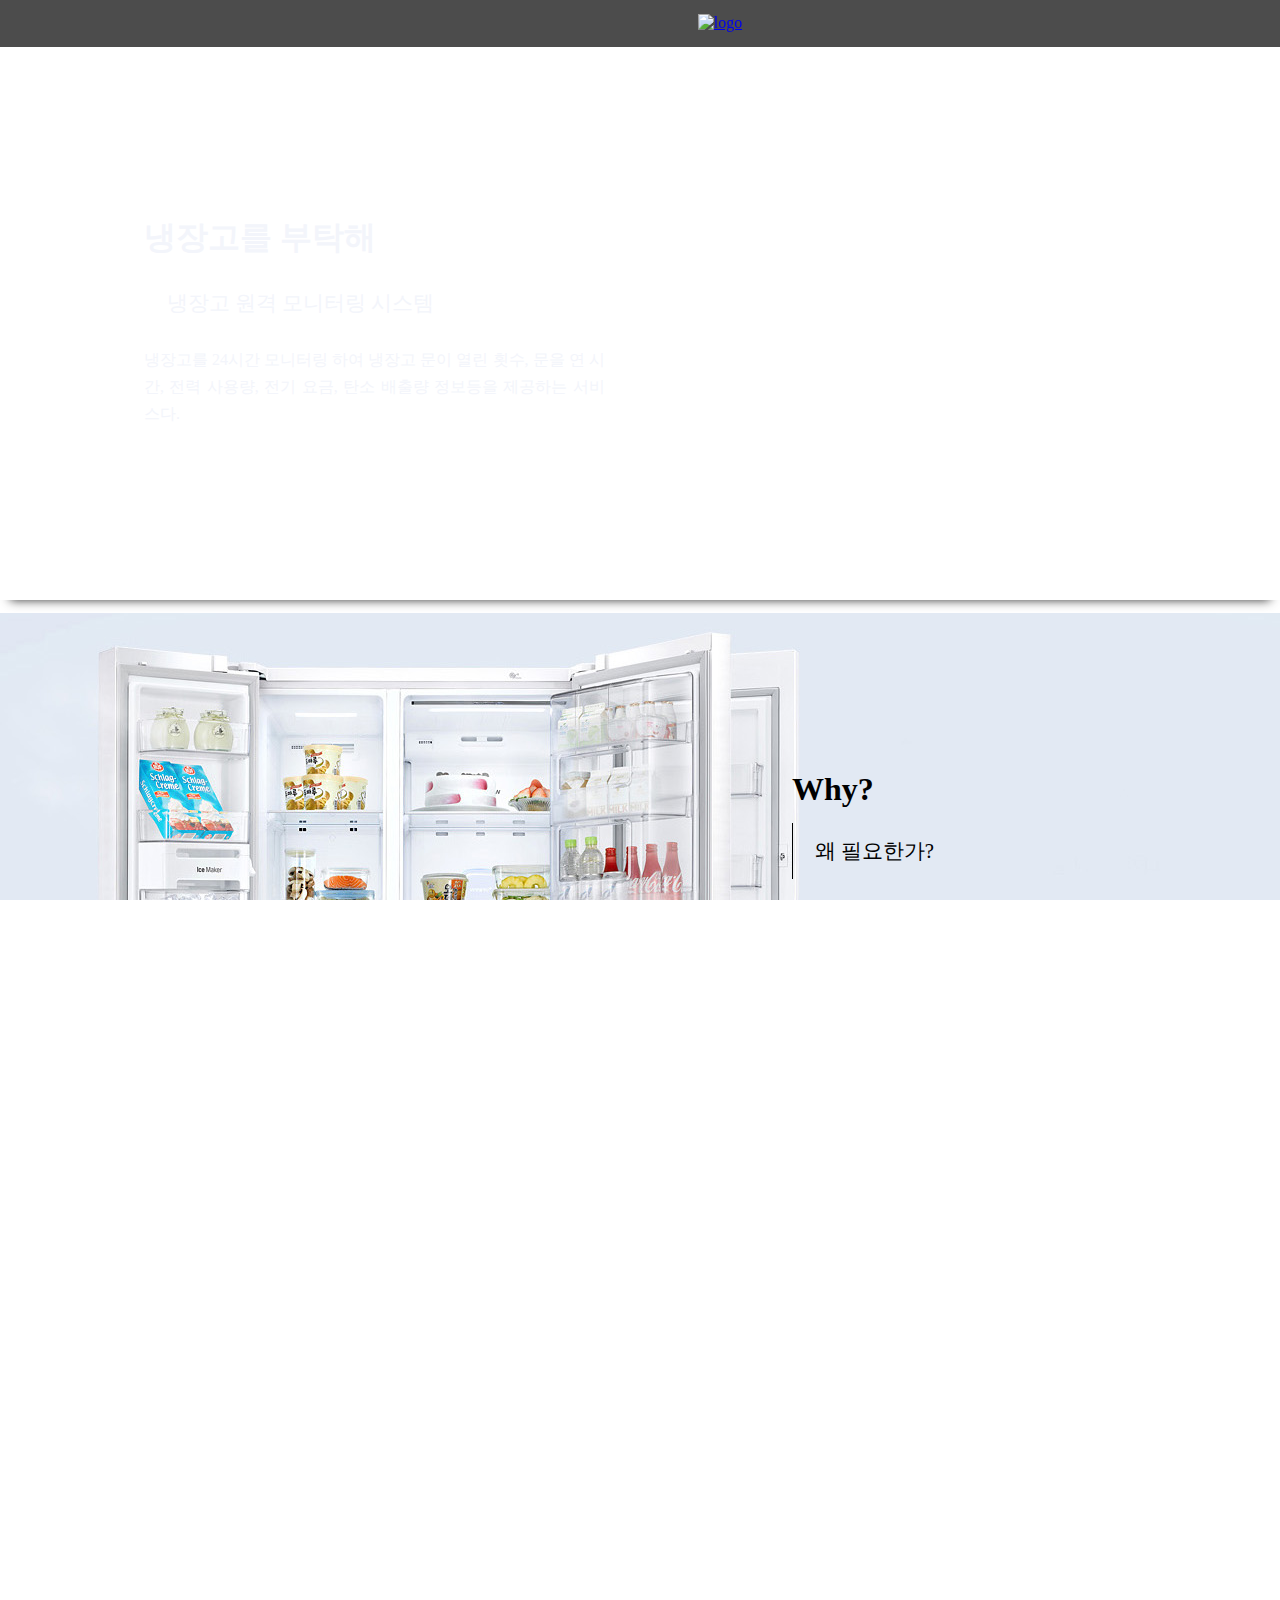
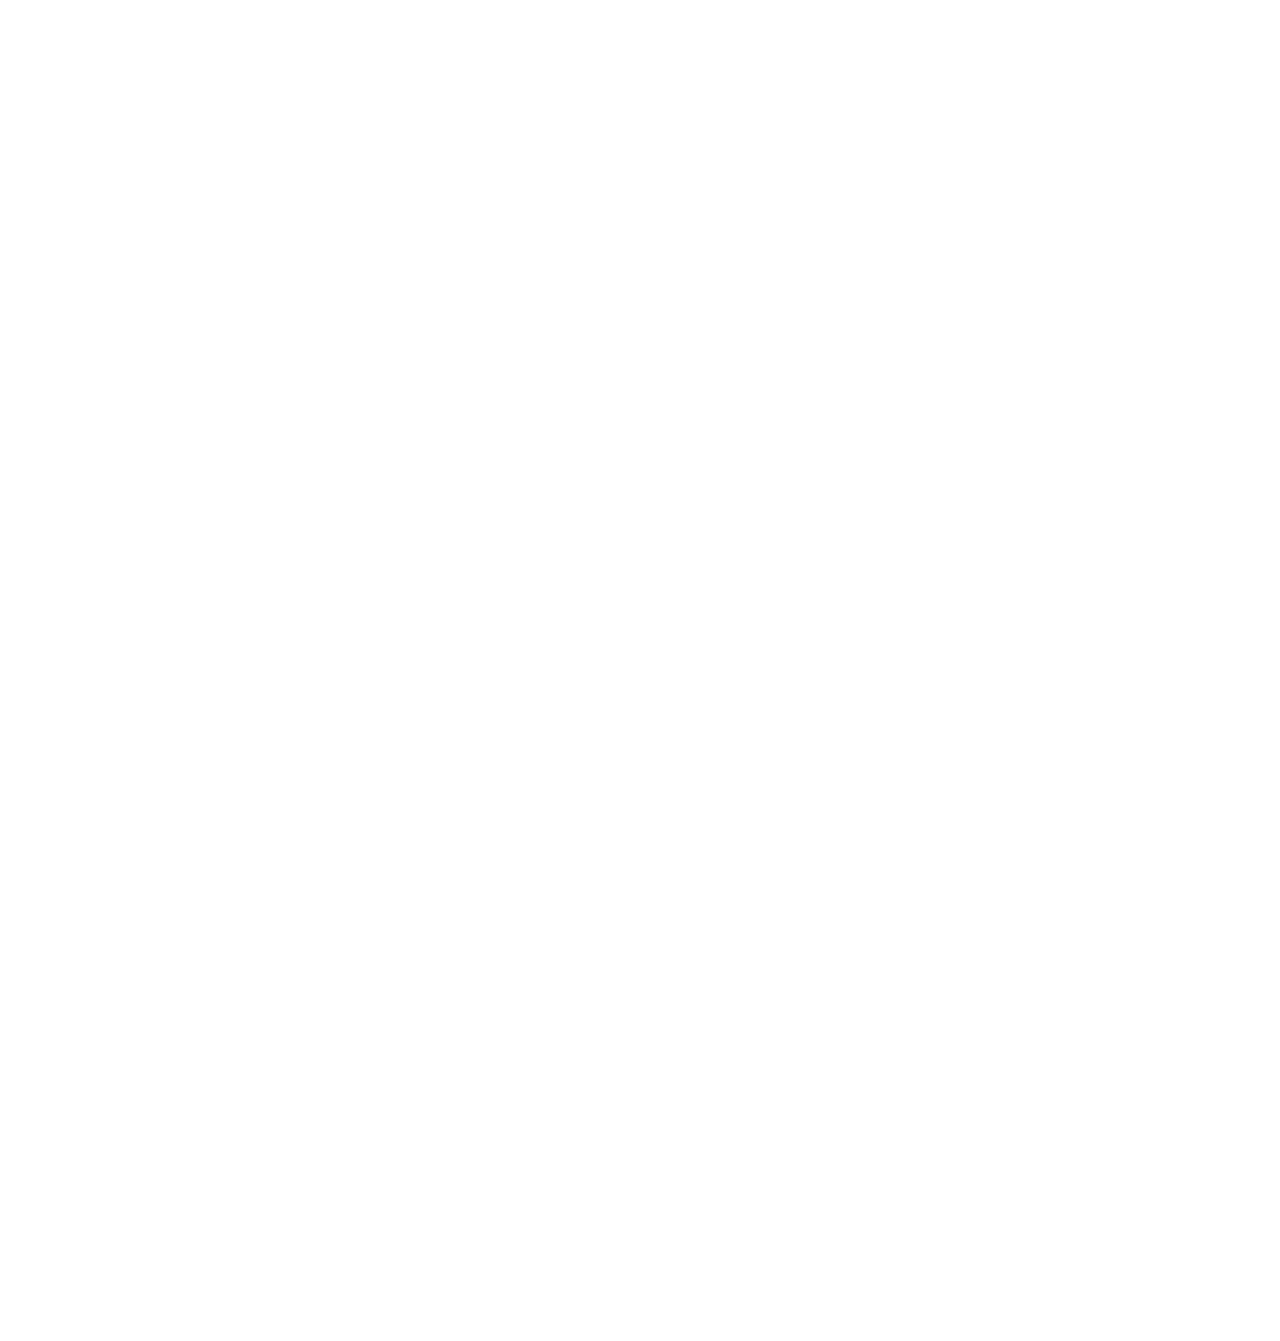
==== index.html @ 4c6929fd "asd" ====
<!DOCTYPE html>
<html lang="en">
<head>
    <meta charset="UTF-8">
    <meta name="viewport" content="width=device-width, initial-scale=1.0">
    <meta http-equiv="X-UA-Compatible" content="ie=edge">
    <title>냉장고를 부탁해!</title>
    <link rel="stylesheet" href="style.css">
</head>
<body>
    <header>
        <div class="wrap">
            <a href="index.html"><img src="src/logo.png" id="logo" alt="logo"></a>
        </div>
    </header>

    <section id="section-main">
        <div class="wrap">
            <div class="title left">냉장고를 부탁해</div>
            <div class="sub-title left">냉장고 원격 모니터링 시스템</div>
            <div class="info left">
                냉장고를 24시간 모니터링 하여 냉장고 문이 열린 횟수, 문을 연 시간, 전력 사용량, 전기 요금, 탄소 배출량 정보등을 제공하는 서비스다.
            </div>
        </div>
    </section>

    <section id="section-why">
        <div class="wrap">
            <div class="title right">Why?</div>
            <div class="sub-title right">왜 필요한가?</div>
            <div class="info right">
                냉장고를 사용하면서 개인이 냉장고 문이 열린 횟수, 문을 연 시간, 전력 사용량, 전기 요금, 탄소 배출량 등을 확인하기는 쉽지 않다. 유통 업체 같은 경우에는 여러 지점에 보관되어 있는 제품들을 실시간으로 확인하기는 더욱 어렵다. 이 서비스는 그러한 정보를 확인하기 위해 탄생했다.
            </div>
        </div>
    </section>

    <section id="section-what">
        <div class="wrap">
            <div class="title left">What?</div>
            <div class="sub-title left">무슨 기술을 이용하는가?</div>
            <div class="info left">
                Nodemcu에 온습도센서, 터치센서, 거리센서, Wifi 모듈, RFID 모듈을 연결하여 냉장고 사용 정보와 제품의 태그를 스캔하여 Wifi를 이용해 서버에 전송한다. 웹 어플리케이션으로 PC, 모바일로도 공간, 시간의 제약을 받지 않고도 냉장고의 정보를 확인할 수 있다.
            </div>
        </div>
    </section>

    <section id="section-how">
        <div class="wrap">
            <div class="title right">How?</div>
            <div class="sub-title right">어떻게 사용되는가?</div>
            <div class="info right">
                신선도는 유통 업체에서 가장 중요한 것이다. 유통 업체는 이 서비스를 이용함으로써 상품을 신선하게 유지할 수 있다. 또한 전력 사용량, 탄소 배출량을 확인하면서 사용자에게 경각심을 주어 환경 또한 보호할 수 있다. 
            </div>
        </div>
    </section>

    <section id="section-check">
        <div class="wrap">
            <div class="title">기능 확인하기</div>
            <button onclick="window.location='check.html'">체험하기</button>
        </div>       
    </section>

    <footer>
        <div class="wrap">
            Copyright &copy; 3pm Makers
        </div>
    </footer>
</body>
</html>
---- style.css ----
@import url(http://fonts.googleapis.com/earlyaccess/nanumgothic.css);

::-webkit-scrollbar { 
    display: none; 
}

html, body {
    width: 100%;
    height: 100%;
    overflow-x: hidden;
} 

* {
    margin: 0;
    padding: 0;
    box-sizing: border-box;
}

.wrap {
    width: 1440px;
    margin: auto;
}

header {
    width: 100%;
    position: fixed;
    z-index: 100;

    background-color: rgba(0, 0, 0, 0.7);
    text-align: center;
}

#logo {
    width: 5%;
    padding: 1%;
    max-width: 100%;
    position: relative;
}

section {
    width: 100%;
    height: 600px;
    margin-bottom: 1%;
    box-shadow: 0 10px 10px -10px #333333;
}

section .title {
    padding-top: 11%;
    font-size: 2em;
    font-weight: 600;
}

section .sub-title {
    margin-top: 1%;
    padding-top: 1%;
    padding-left: 1.5%;
    padding-bottom: 1%;
    
    font-size: 1.3em;
    font-weight: 400;
    border-left: 1px solid black;
}

section .info {
    width: 32%;
    padding-top: 1%;
    line-height: 1.7em;
    text-align: justify;
}

section .left {
    margin-left: 10%;
}

section .right {
    margin-left: 55%;
}

#section-main {
    background-image: url('src/image1.jpg');
    background-attachment: fixed;
    background-position: center;
    background-repeat: no-repeat;
    background-size: cover;
    color: #f3f5fb;
}

#section-main .title {
    padding-top: 15%;
}

#section-main .sub-title {
    border-left: 1px solid white;
}

#section-why {
    background-image: url('src/image2.jpg');
}

#section-what {
    background-image: url('src/image3.jpg');
    background-attachment: fixed;
    background-position: center;
    background-repeat: no-repeat;
    background-size: cover;
}

#section-how {
    background-image: url('src/image4.jpg');
}

#section-check {
    height: 50%;
    margin-bottom: 0;

    text-align: center;
    background-image: url('src/image5.jpg');
}

#section-check .title {
    padding-top: 8%;
}

#section-check button {
    width: 150px;
    height: 50px;
    margin-top: 2%;

    font-weight: 600;
    color: white;
    background-color: #000;
    border-radius: 15px 15px 15px 15px;
}

#section-check button:hover {
    background-color: #fff;
    color: black;
}

#blank {
    display: none;
}

#section-graph {
    margin-bottom: 0;
}

#section-graph .wrap > * {
    display: inline-block;
    padding-left: 9%;
    padding-right: 9%;
    text-align: center;
}

#section-graph .wrap .title {
    margin-bottom: 4%;
}

#section-graph .wrap #temp {
    border-right: 1px solid grey;
}

footer {
    width: 100%;
    height: 40px;
    line-height: 40px;

    text-align: center;
    background-color: rgba(0, 0, 0, 0.7);
    color: #f3f5fb;
}
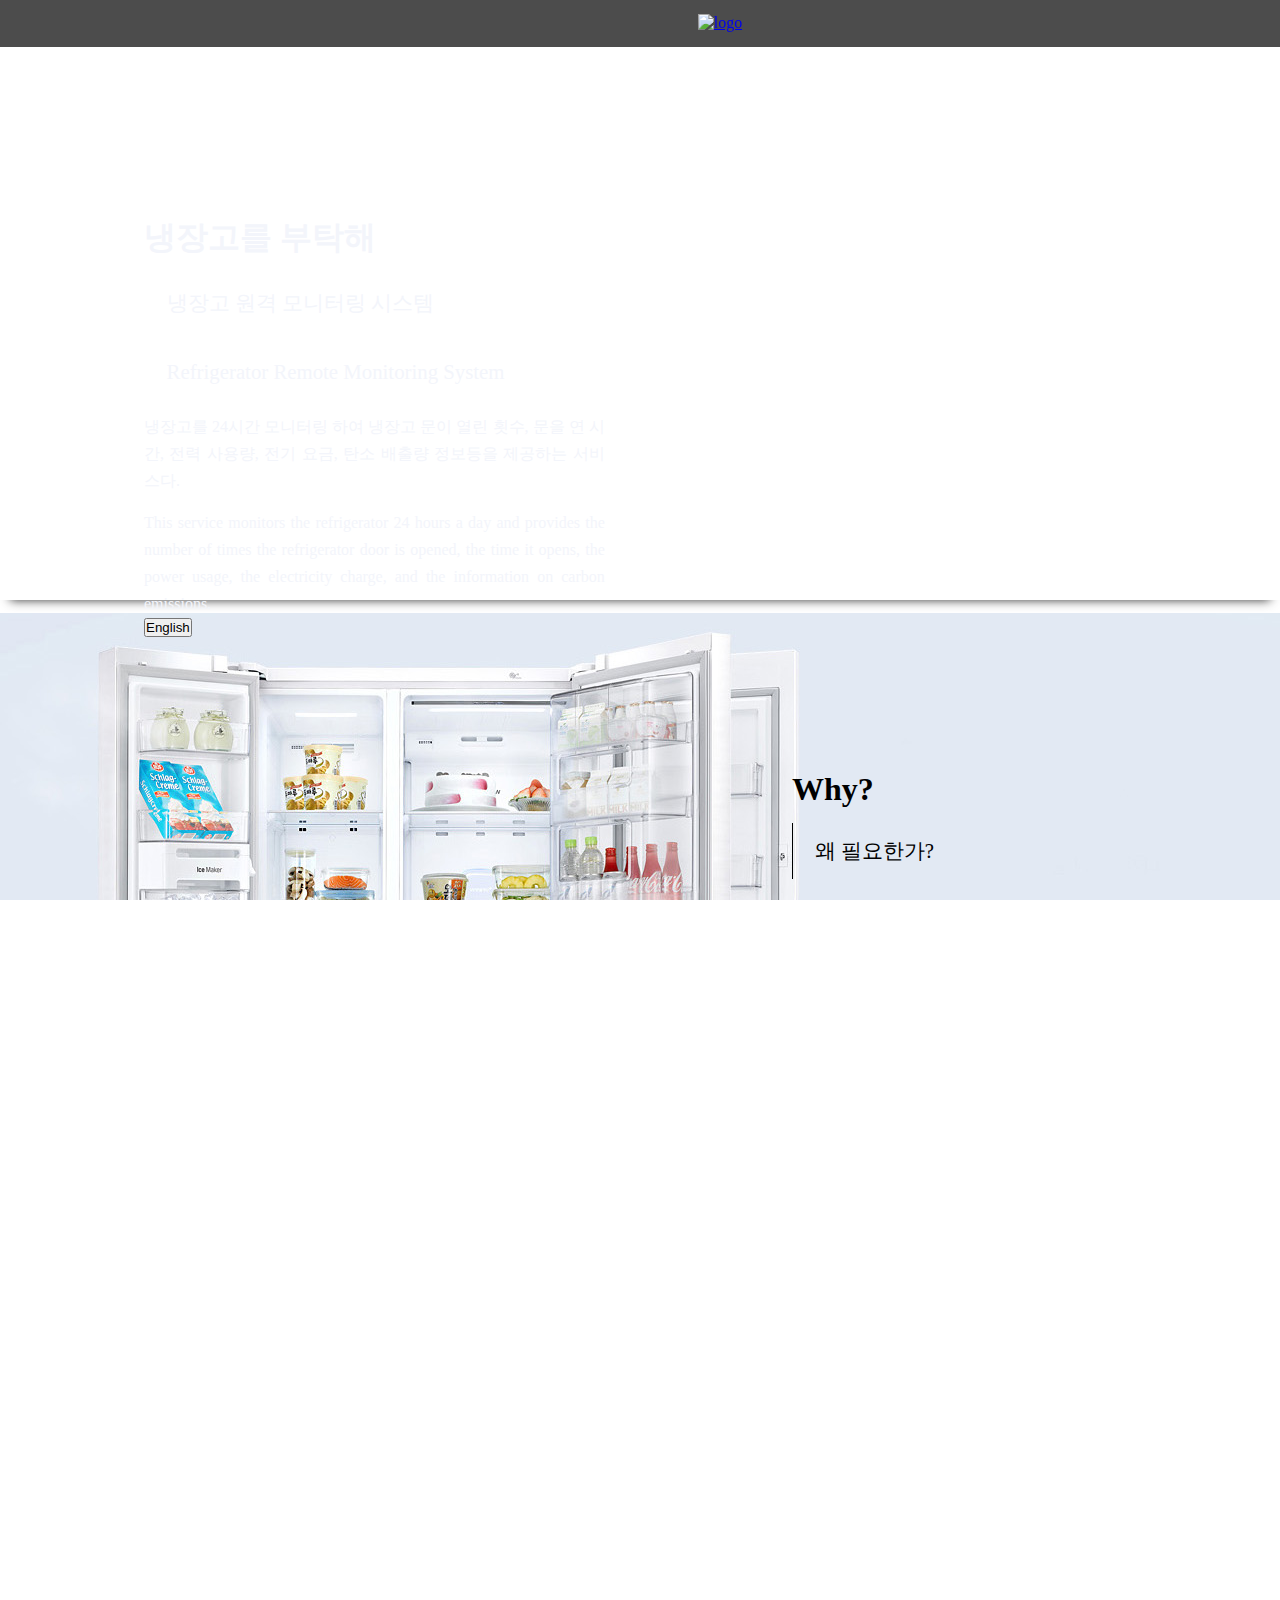
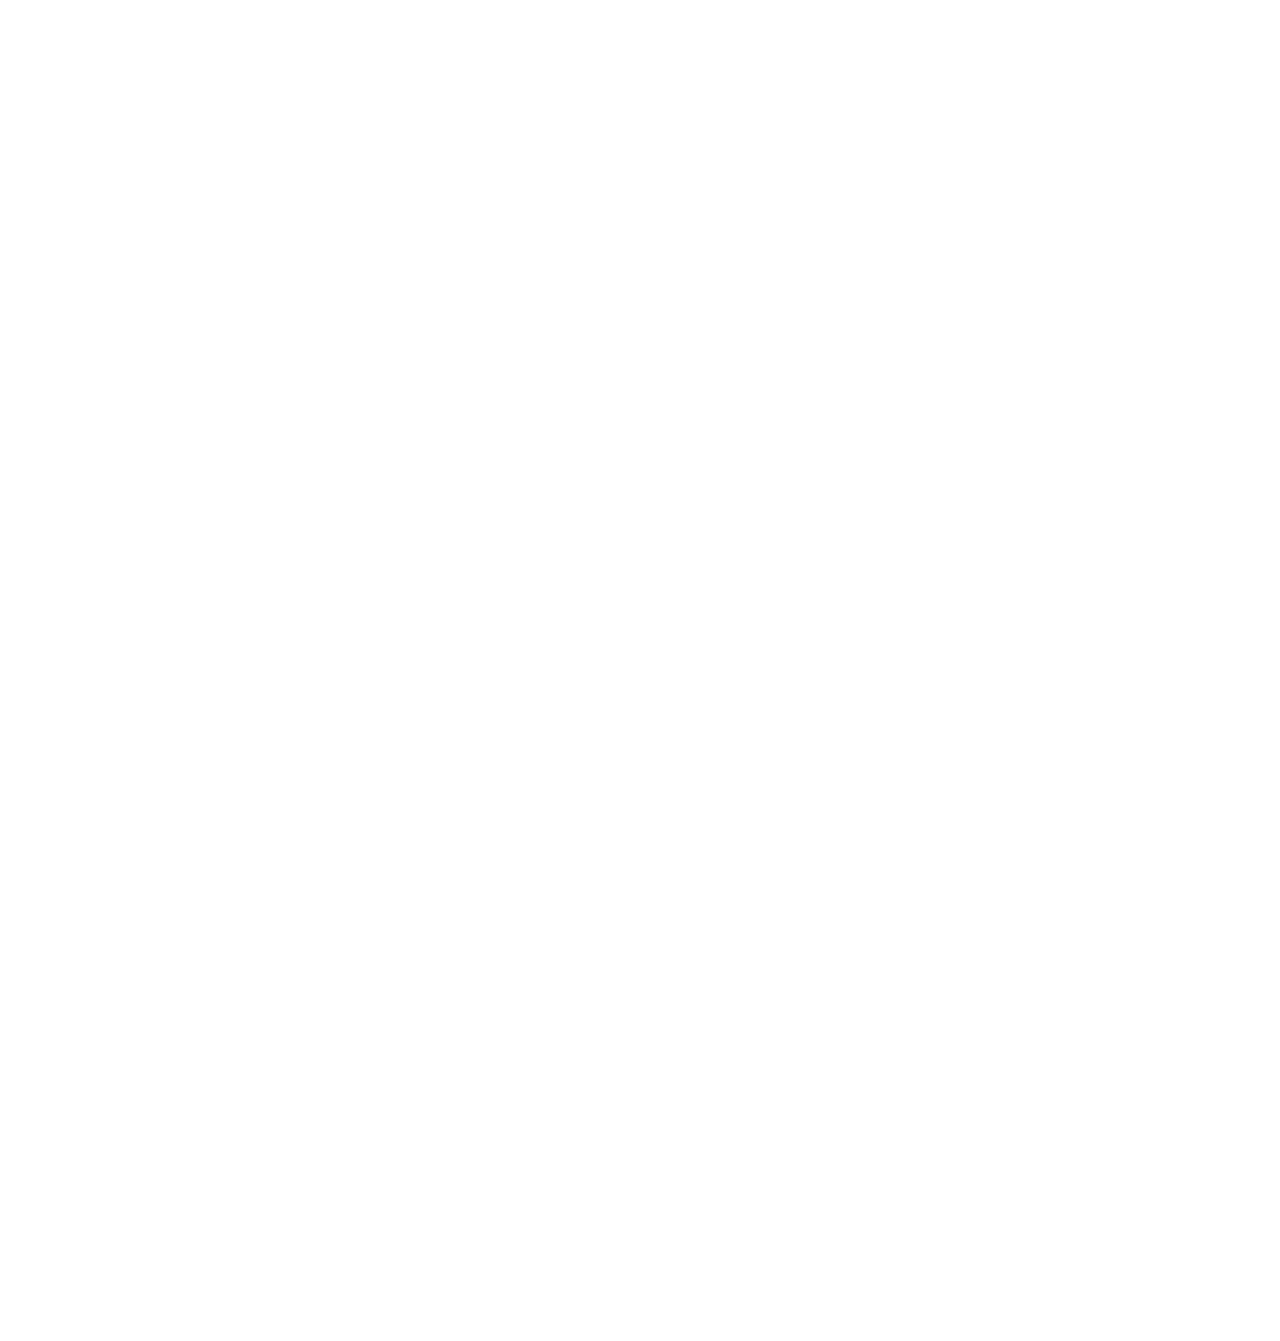
==== commit 0a716053: "d" ====
--- a/index.html
+++ b/index.html
@@ -6,65 +6,99 @@
     <meta http-equiv="X-UA-Compatible" content="ie=edge">
     <title>냉장고를 부탁해!</title>
     <link rel="stylesheet" href="style.css">
+    <link rel="icon" href="src/logo_i.ico" type="image/x-icon" />
+    <script src="https://ajax.googleapis.com/ajax/libs/jquery/3.3.1/jquery.min.js"></script>
+    <script src="http://code.jquery.com/ui/1.10.2/jquery-ui.js"></script>
 </head>
 <body>
+    <!-- 로고 -->
     <header>
         <div class="wrap">
             <a href="index.html"><img src="src/logo.png" id="logo" alt="logo"></a>
         </div>
     </header>
 
+    <!-- 주제 -->
     <section id="section-main">
         <div class="wrap">
             <div class="title left">냉장고를 부탁해</div>
-            <div class="sub-title left">냉장고 원격 모니터링 시스템</div>
-            <div class="info left">
+            <div class="sub-title left kor">냉장고 원격 모니터링 시스템</div>
+            <div class="sub-title left en">Refrigerator Remote Monitoring System</div>
+            <div class="info left kor">
                 냉장고를 24시간 모니터링 하여 냉장고 문이 열린 횟수, 문을 연 시간, 전력 사용량, 전기 요금, 탄소 배출량 정보등을 제공하는 서비스다.
+            </div>
+            <div class="info left en">
+                This service monitors the refrigerator 24 hours a day and provides the number of times the refrigerator door is opened, the time it opens, the power usage, the electricity charge, and the information on carbon emissions.
+            </div>
+            <button class="left">English</button>
+        </div>
+    </section>
+
+    <!-- 동기 -->
+    <section id="section-why">
+        <div class="wrap">
+            <div class="title right">Why?</div>
+            <div class="sub-title right">왜 필요한가?</div>
+            <div class="info right kor">
+                냉장고를 사용하면서 개인이 냉장고 문이 열린 횟수, 문을 연 시간, 전력 사용량, 전기 요금, 탄소 배출량 등을 확인하기는 쉽지 않다. 유통 업체 같은 경우에는 여러 지점에 보관되어 있는 제품들을 실시간으로 확인하기는 더욱 어렵다. 이 서비스는 그러한 정보를 확인하기 위해 탄생했다. <br>
+                냉장고를 오래동안 열어두거나 자주 열고 닫으면 외부의 더운 공기가 냉장고 내부로 들어가 온도가 상승한다. 이로인해 냉장고 내부의 온도를 낮추려 냉각을 강화하며, 이때 많은 전기가 소모된다. 또한 냉장고는 365일 24시간 사용하기 때문에 에어컨, 전기밥솥과 비슷하거나 더 많은 전기를 사용한다.
+            </div>
+            <div class="info right en">
+                It is not easy for an individual to check the number of times a refrigerator door has been opened, the amount of time it has been opened, the amount of electricity used, and carbon emissions. In the case of retailers, it is more difficult to check the products stored in multiple locations in real time. This service was created to verify such information. <br>
+                If the refrigerator is left open for a long time or is opened and closed frequently, the outside warm air enters the refrigerator and heats up. As a result, the temperature inside the refrigerator is reduced to enhance cooling, which consumes a lot of electricity. Also, refrigerators use 24 hours a day, so they use air conditioners and rice cookers, or more electricity.
             </div>
         </div>
     </section>
 
-    <section id="section-why">
+    <!-- 개발 방법 -->
+    <section id="section-what">
         <div class="wrap">
-            <div class="title right">Why?</div>
-            <div class="sub-title right">왜 필요한가?</div>
-            <div class="info right">
-                냉장고를 사용하면서 개인이 냉장고 문이 열린 횟수, 문을 연 시간, 전력 사용량, 전기 요금, 탄소 배출량 등을 확인하기는 쉽지 않다. 유통 업체 같은 경우에는 여러 지점에 보관되어 있는 제품들을 실시간으로 확인하기는 더욱 어렵다. 이 서비스는 그러한 정보를 확인하기 위해 탄생했다.
+            <div class="title left">What?</div>
+            <div class="sub-title left">무슨 기술을 이용하는가?</div>
+            <div class="info left kor">
+                Nodemcu에 온습도센서, 산도농도센서, 거리센서, Wifi 모듈, RFID 모듈을 연결하여 냉장고 사용 정보와 제품의 태그를 스캔하여 Wifi를 이용해 서버에 전송한다. 웹 과 애플리케이션으로 PC, 모바일로도 공간, 시간의 제약을 받지 않고도 냉장고의 정보를 실시간으로 확인할 수 있다.            
+            </div>
+            <p class="left kor">더 알아보기 ></p>
+            <div class="info left en">
+                Connect the temperature and humidity sensor, acidity sensor, distance sensor, light detection sensor, Wifi module, and RFID module to Nodemcu and send them to the server using Wifi. With web and applications, users can view information about refrigerators in real time on PCs, mobile devices, and without space or time constraints.            
+            </div>
+            <p class="left en">More ></p>
+        </div>
+    </section>
+
+    <!-- 활용 방법 -->
+    <section id="section-how">
+        <div class="wrap">
+            <div class="title right">How?</div>
+            <div class="sub-title right">어떻게 사용되는가?</div>
+            <div class="info right kor">
+                신선도는 유통 업체에서 가장 중요한 것이다. 유통 업체는 이 서비스를 이용함으로써 상품을 신선하게 유지할 수 있다. 또한 전력 사용량, 탄소 배출량을 확인하면서 사용자에게 경각심을 주어 환경 또한 보호할 수 있다. 
+            </div>
+            <div class="info right en">
+                Freshness is the most important thing in the distribution industry. By using this service, retailers can keep their products fresh. It can also protect the environment by alerting users while identifying power usage and carbon emissions.
             </div>
         </div>
     </section>
 
-    <section id="section-what">
-        <div class="wrap">
-            <div class="title left">What?</div>
-            <div class="sub-title left">무슨 기술을 이용하는가?</div>
-            <div class="info left">
-                Nodemcu에 온습도센서, 터치센서, 거리센서, Wifi 모듈, RFID 모듈을 연결하여 냉장고 사용 정보와 제품의 태그를 스캔하여 Wifi를 이용해 서버에 전송한다. 웹 어플리케이션으로 PC, 모바일로도 공간, 시간의 제약을 받지 않고도 냉장고의 정보를 확인할 수 있다.
-            </div>
-        </div>
-    </section>
-
-    <section id="section-how">
-        <div class="wrap">
-            <div class="title right">How?</div>
-            <div class="sub-title right">어떻게 사용되는가?</div>
-            <div class="info right">
-                신선도는 유통 업체에서 가장 중요한 것이다. 유통 업체는 이 서비스를 이용함으로써 상품을 신선하게 유지할 수 있다. 또한 전력 사용량, 탄소 배출량을 확인하면서 사용자에게 경각심을 주어 환경 또한 보호할 수 있다. 
-            </div>
-        </div>
-    </section>
-
+    <!-- 체험 -->
     <section id="section-check">
         <div class="wrap">
-            <div class="title">기능 확인하기</div>
-            <button onclick="window.location='check.html'">체험하기</button>
+            <div class="middle">
+                <div class="title kor">기능 확인하기</div>
+                <div class="title en">Check Function</div>
+                <button class="kor">체험하기</button>
+                <button class="en">Test it</button>
+            </div>
         </div>       
     </section>
 
+    <!-- 3PMakers -->
     <footer>
         <div class="wrap">
-            Copyright &copy; 3pm Makers
+            Copyright &copy; 3PMakers
         </div>
     </footer>
+
+    <script src="app.js"></script>
 </body>
 </html>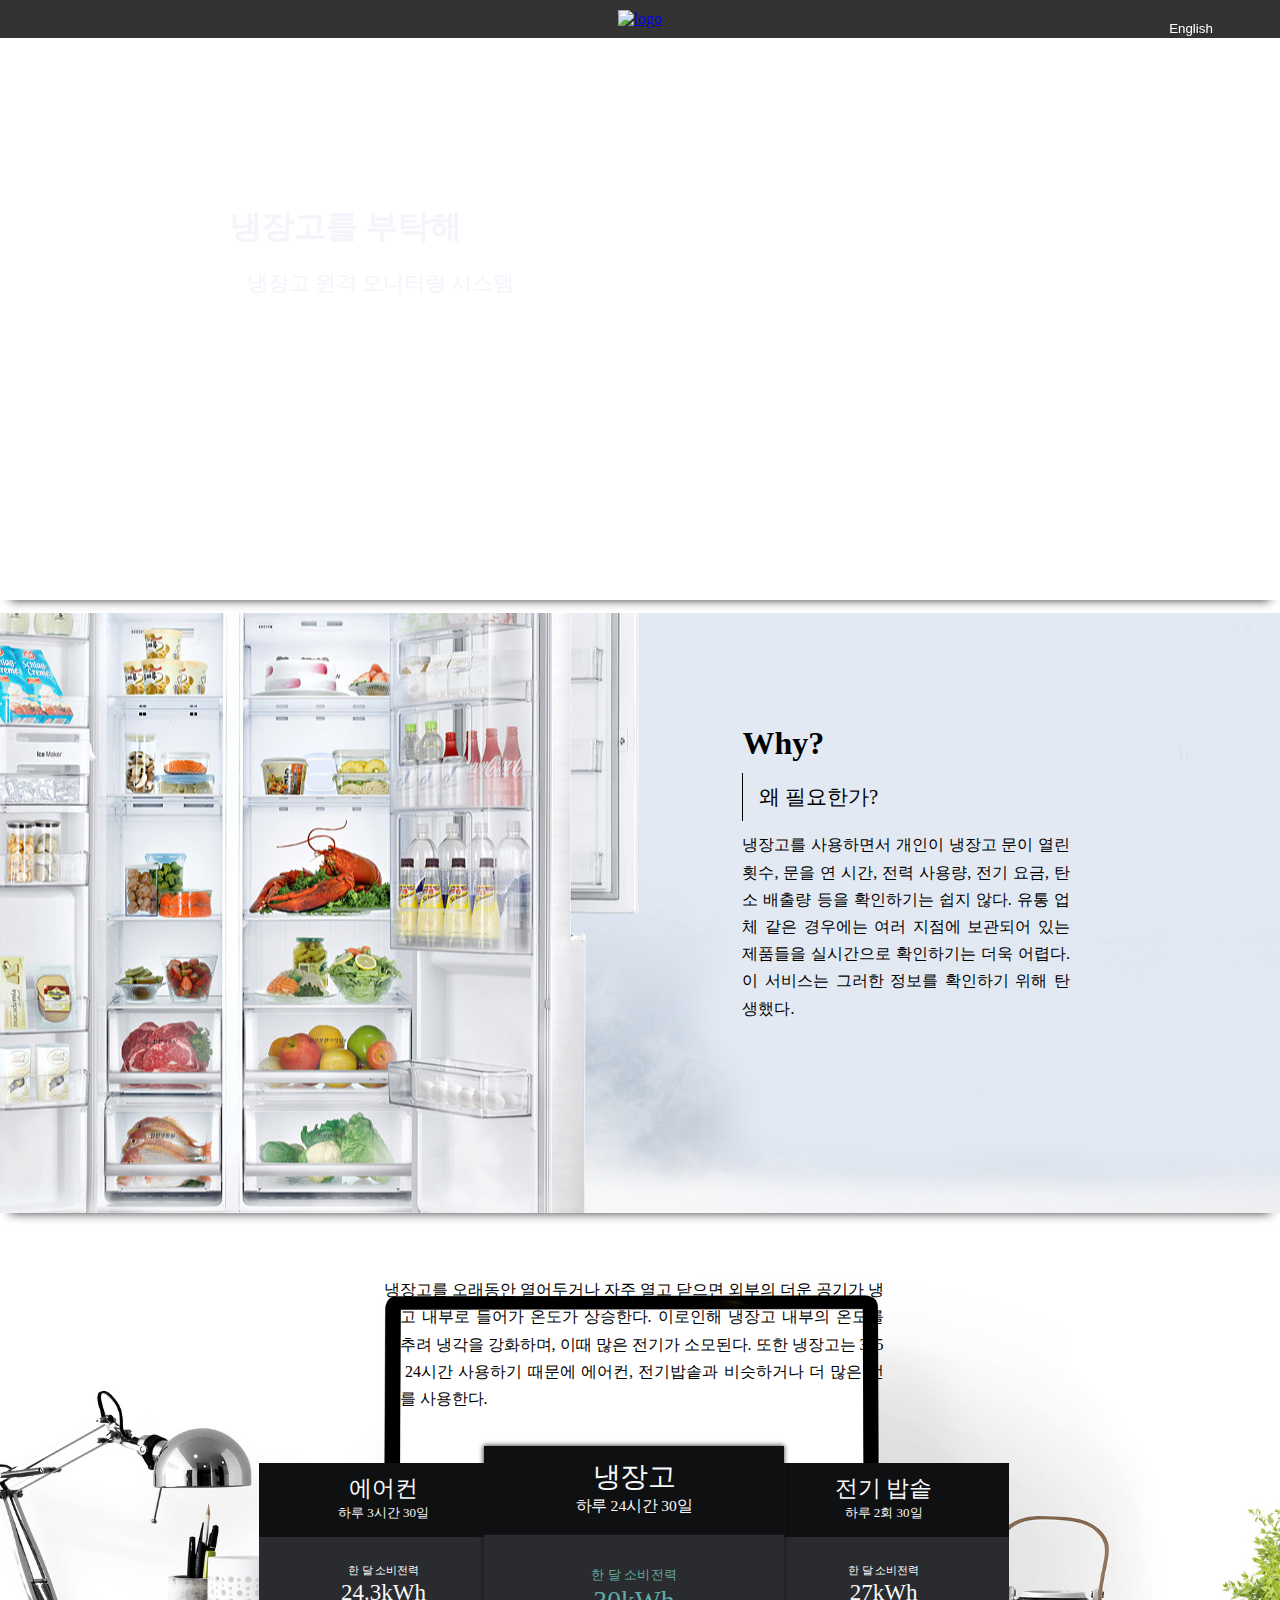
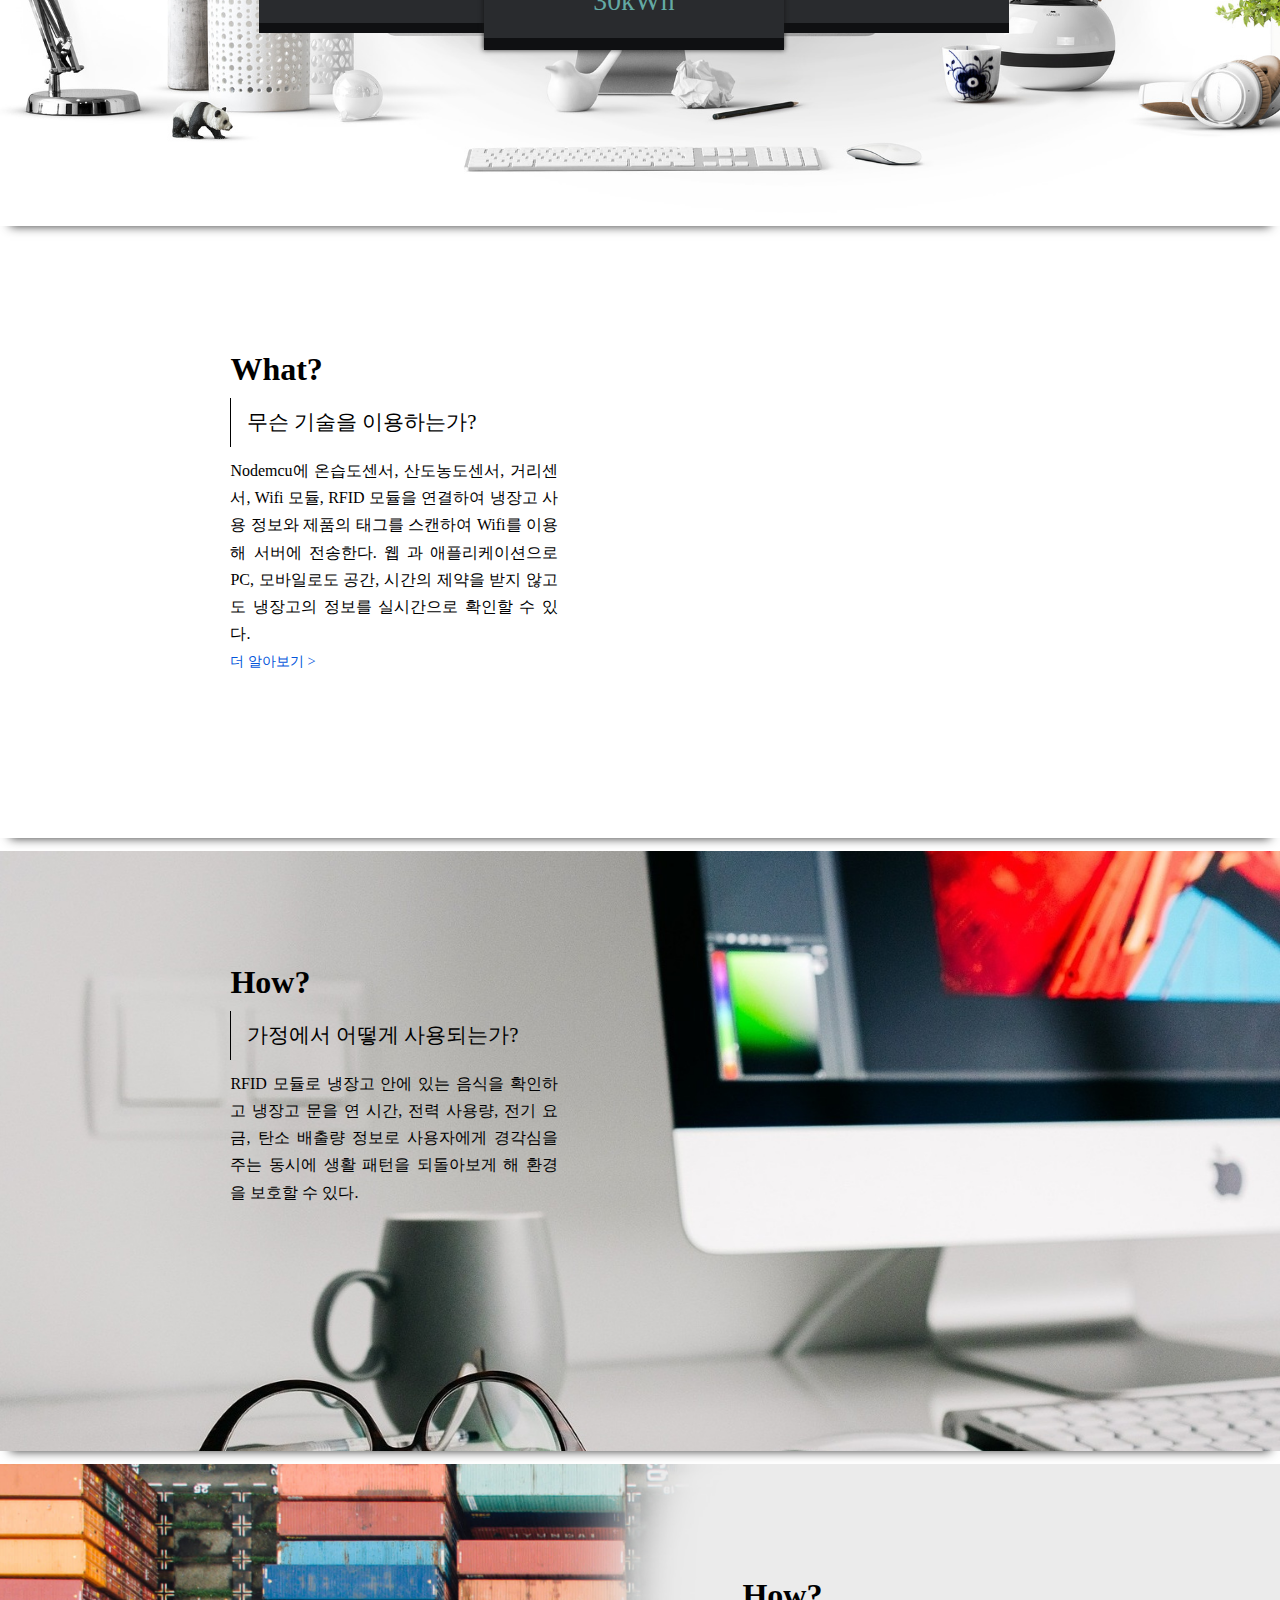
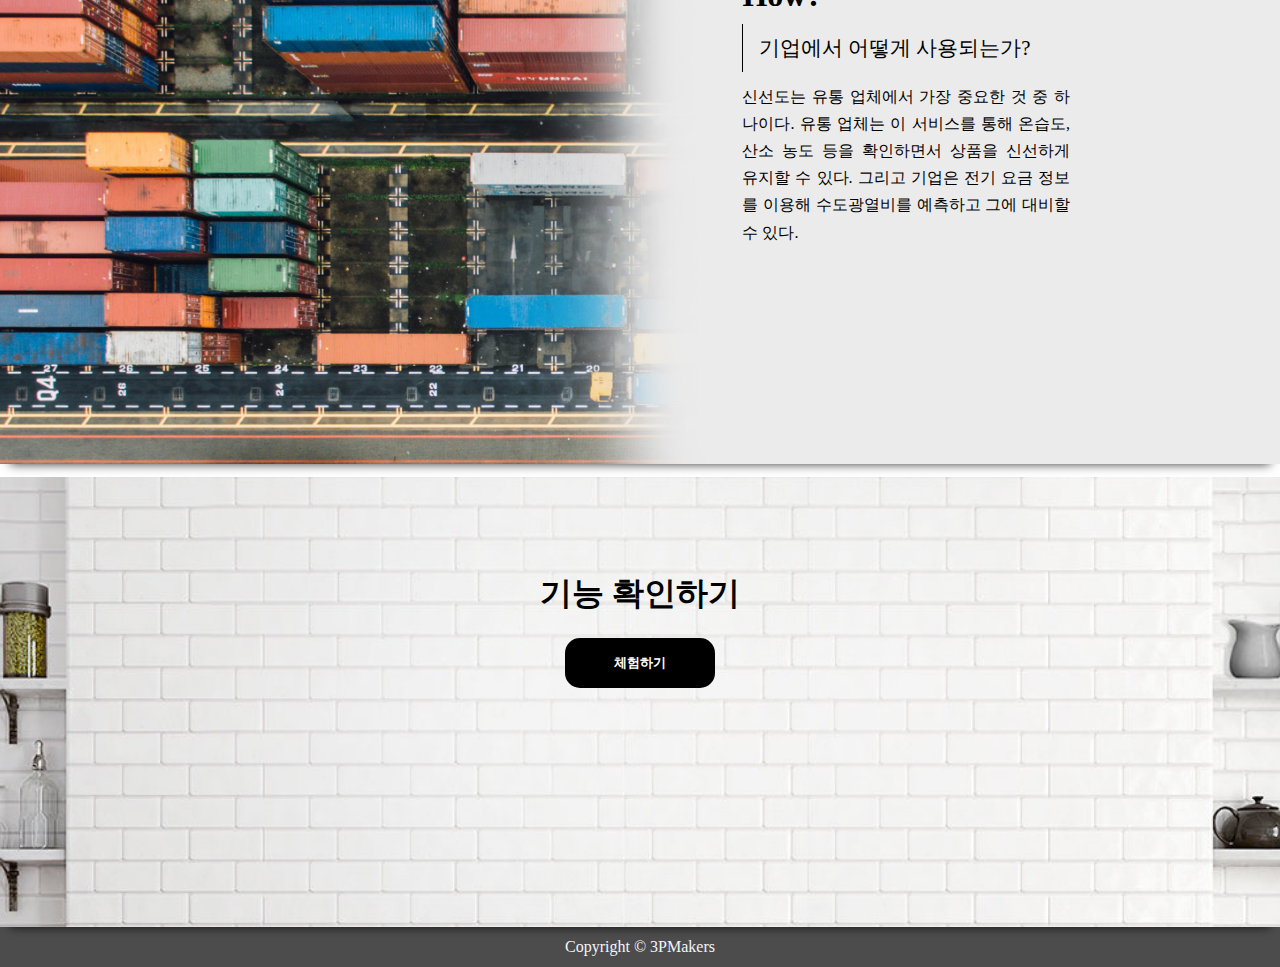
==== commit 089dd193: "html" ====
--- a/index.html
+++ b/index.html
@@ -15,6 +15,7 @@
     <header>
         <div class="wrap">
             <a href="index.html"><img src="src/logo.png" id="logo" alt="logo"></a>
+            <button id="lan">English</button>
         </div>
     </header>
 
@@ -24,13 +25,6 @@
             <div class="title left">냉장고를 부탁해</div>
             <div class="sub-title left kor">냉장고 원격 모니터링 시스템</div>
             <div class="sub-title left en">Refrigerator Remote Monitoring System</div>
-            <div class="info left kor">
-                냉장고를 24시간 모니터링 하여 냉장고 문이 열린 횟수, 문을 연 시간, 전력 사용량, 전기 요금, 탄소 배출량 정보등을 제공하는 서비스다.
-            </div>
-            <div class="info left en">
-                This service monitors the refrigerator 24 hours a day and provides the number of times the refrigerator door is opened, the time it opens, the power usage, the electricity charge, and the information on carbon emissions.
-            </div>
-            <button class="left">English</button>
         </div>
     </section>
 
@@ -41,14 +35,73 @@
             <div class="sub-title right">왜 필요한가?</div>
             <div class="info right kor">
                 냉장고를 사용하면서 개인이 냉장고 문이 열린 횟수, 문을 연 시간, 전력 사용량, 전기 요금, 탄소 배출량 등을 확인하기는 쉽지 않다. 유통 업체 같은 경우에는 여러 지점에 보관되어 있는 제품들을 실시간으로 확인하기는 더욱 어렵다. 이 서비스는 그러한 정보를 확인하기 위해 탄생했다. <br>
-                냉장고를 오래동안 열어두거나 자주 열고 닫으면 외부의 더운 공기가 냉장고 내부로 들어가 온도가 상승한다. 이로인해 냉장고 내부의 온도를 낮추려 냉각을 강화하며, 이때 많은 전기가 소모된다. 또한 냉장고는 365일 24시간 사용하기 때문에 에어컨, 전기밥솥과 비슷하거나 더 많은 전기를 사용한다.
             </div>
             <div class="info right en">
                 It is not easy for an individual to check the number of times a refrigerator door has been opened, the amount of time it has been opened, the amount of electricity used, and carbon emissions. In the case of retailers, it is more difficult to check the products stored in multiple locations in real time. This service was created to verify such information. <br>
-                If the refrigerator is left open for a long time or is opened and closed frequently, the outside warm air enters the refrigerator and heats up. As a result, the temperature inside the refrigerator is reduced to enhance cooling, which consumes a lot of electricity. Also, refrigerators use 24 hours a day, so they use air conditioners and rice cookers, or more electricity.
             </div>
         </div>
     </section>
+    
+    <!-- 소비전력 -->
+    <section id="section-product">
+        <div class="wrap">
+            <div class="info middle kor">
+                냉장고를 오래동안 열어두거나 자주 열고 닫으면 외부의 더운 공기가 냉장고 내부로 들어가 온도가 상승한다. 이로인해 냉장고 내부의 온도를 낮추려 냉각을 강화하며, 이때 많은 전기가 소모된다. 또한 냉장고는 365일 24시간 사용하기 때문에 에어컨, 전기밥솥과 비슷하거나 더 많은 전기를 사용한다.
+            </div>
+            <div class="info middle en">
+                If the refrigerator is left open for a long time or is opened and closed frequently, the outside warm air enters the refrigerator and heats up. As a result, the temperature inside the refrigerator is reduced to enhance cooling, which consumes a lot of electricity. Also, refrigerators use 24 hours a day, so they use air conditioners and rice cookers, or more electricity.
+            </div>
+
+            <div class="promos kor">  
+                <div class="promo">
+                    <div class="deal">
+                        <span class=>에어컨</span>
+                        <span class=>하루 3시간 30일</span>
+                    </div>
+                    <span class="price"><span class="subject">한 달 소비전력</span><br>24.3kWh</span>
+                </div>
+                <div class="promo scale">
+                    <div class="deal">
+                        <span class=>냉장고</span>
+                        <span class=>하루 24시간 30일</span>
+                    </div>
+                    <span class="price"><span class="subject">한 달 소비전력</span><br>30kWh</span>
+                </div>
+                <div class="promo">
+                    <div class="deal">
+                        <span class>전기 밥솥</span>
+                        <span class>하루 2회 30일</span>
+                    </div>
+                    <span class="price"><span class="subject">한 달 소비전력</span><br>27kWh</span>
+                </div>
+            </div>
+
+            <div class="promos en">  
+                <div class="promo">
+                    <div class="deal">
+                        <span class>Air Conditioner</span>
+                        <span class>3 hours a day</span>
+                    </div>
+                    <span class="price"><span class="subject">electricity consumption</span><br>24.3kWh</span>
+                </div>
+                <div class="promo scale">
+                    <div class="deal">
+                        <span class>refrigerator</span>
+                        <span class>24 hours a day</span>
+                    </div>
+                    <span class="price"><span class="subject">electricity consumption</span><br>24.3kWh</span>
+                </div>
+                <div class="promo">
+                    <div class="deal">
+                        <span class>Rice Cooker</span>
+                        <span class>2 times a day</span>
+                    </div>
+                    <span class="price"><span class="subject">electricity consumption</span><br>24.3kWh</span>
+                </div>
+            </div>
+        </div>
+    </section>
+
 
     <!-- 개발 방법 -->
     <section id="section-what">
@@ -66,17 +119,30 @@
         </div>
     </section>
 
-    <!-- 활용 방법 -->
-    <section id="section-how">
+    <!-- 가정 활용 방법 -->
+    <section id="section-how1">
+        <div class="wrap">
+            <div class="title left">How?</div>
+            <div class="sub-title left">가정에서 어떻게 사용되는가?</div>
+            <div class="info left kor">
+                RFID 모듈로 냉장고 안에 있는 음식을 확인하고 냉장고 문을 연 시간, 전력 사용량, 전기 요금, 탄소 배출량 정보로 사용자에게 경각심을 주는 동시에 생활 패턴을 되돌아보게 해 환경을 보호할 수 있다.
+            </div>
+            <div class="info left en">
+                Check your life pattern by providing the number of times a refrigerator door has been opened, the time it has been opened, the power usage, and the electricity bill information. In addition, it can also protect the environment by alerting the user while checking carbon emissions.
+            </div>
+        </div>
+    </section>
+
+    <!-- 기업 활용 방법 -->
+    <section id="section-how2">
         <div class="wrap">
             <div class="title right">How?</div>
-            <div class="sub-title right">어떻게 사용되는가?</div>
+            <div class="sub-title right">기업에서 어떻게 사용되는가?</div>
             <div class="info right kor">
-                신선도는 유통 업체에서 가장 중요한 것이다. 유통 업체는 이 서비스를 이용함으로써 상품을 신선하게 유지할 수 있다. 또한 전력 사용량, 탄소 배출량을 확인하면서 사용자에게 경각심을 주어 환경 또한 보호할 수 있다. 
+                신선도는 유통 업체에서 가장 중요한 것 중 하나이다. 유통 업체는 이 서비스를 통해 온습도, 산소 농도 등을 확인하면서 상품을 신선하게 유지할 수 있다. 그리고 기업은 전기 요금 정보를 이용해 수도광열비를 예측하고 그에 대비할 수 있다.
             </div>
             <div class="info right en">
-                Freshness is the most important thing in the distribution industry. By using this service, retailers can keep their products fresh. It can also protect the environment by alerting users while identifying power usage and carbon emissions.
-            </div>
+                Freshness is the most important thing in the distribution industry. Through this service, retailers can keep their products fresh by checking temperature, humidity, and oxygen levels.            </div>
         </div>
     </section>
 
--- a/style.css
+++ b/style.css
@@ -1,13 +1,12 @@
 @import url(http://fonts.googleapis.com/earlyaccess/nanumgothic.css);
 
-::-webkit-scrollbar { 
-    display: none; 
+::-webkit-scrollbar {
+    display: none;
 }
 
 html, body {
     width: 100%;
     height: 100%;
-    overflow-x: hidden;
 } 
 
 * {
@@ -17,26 +16,47 @@
 }
 
 .wrap {
-    width: 1440px;
+    width: 80%;
     margin: auto;
 }
 
+.en {
+    display: none;
+}
+
+
+/* index.html */
+/* 헤더 */
 header {
     width: 100%;
+    margin: auto;
     position: fixed;
     z-index: 100;
 
-    background-color: rgba(0, 0, 0, 0.7);
+    background-color: rgba(0, 0, 0, 0.8);
     text-align: center;
 }
 
 #logo {
-    width: 5%;
+    width: 6%;
     padding: 1%;
     max-width: 100%;
     position: relative;
 }
 
+#lan {
+    width: 50px;
+    position: absolute;
+    right: 5%;
+    top: 55%;
+
+    border: 0;
+    background-color: rgba(0, 0, 0, 0);
+    color: white;
+    cursor: pointer;
+}
+
+/* 섹션 */
 section {
     width: 100%;
     height: 600px;
@@ -73,10 +93,28 @@
 }
 
 section .right {
-    margin-left: 55%;
-}
-
+    margin-left: 60%;
+}
+
+section .middle {
+    margin: auto;
+}
+
+section p {
+    width: 95px;
+    margin-top: 5px;
+    color: #0255db;
+    font-size: 0.9em;
+}
+
+section p:hover {
+    cursor: pointer;
+    border-bottom: 1px solid #0255db;
+}
+
+/* 주제 */
 #section-main {
+    padding-top: 4%;
     background-image: url('src/image1.jpg');
     background-attachment: fixed;
     background-position: center;
@@ -93,55 +131,134 @@
     border-left: 1px solid white;
 }
 
+/* 동기 */
 #section-why {
     background-image: url('src/image2.jpg');
-}
-
+    background-position: center;
+    background-repeat: no-repeat;
+    background-color: #e2e9f3;
+}
+
+#news {
+    height: 380px;
+    margin-bottom: 0;
+    text-align: center;
+}
+
+/* 소비전력 */
+#section-product {
+    padding-right: 1%;
+    background-image: url('src/image3.jpg');
+    background-position: center;
+    background-repeat: no-repeat;
+    background-size: cover;
+}
+
+#section-product .info {
+    width: 500px;
+    padding-top: 5%;
+}
+
+/* 개발 방법 */
 #section-what {
-    background-image: url('src/image3.jpg');
+    background-image: url('src/image4.jpg');
     background-attachment: fixed;
     background-position: center;
     background-repeat: no-repeat;
     background-size: cover;
 }
 
-#section-how {
-    background-image: url('src/image4.jpg');
-}
-
+#code {
+    height: auto;
+    margin-bottom: 0;
+    text-align: center;
+}
+
+#code img {
+    width: 1000px;
+}
+
+/* 가정 활용 방법 */
+#section-how1 {
+    background-image: url('src/image5.jpg');
+    background-position: center;
+    background-repeat: no-repeat;
+    background-size: cover;
+}
+
+/*기업 활용 방법 */
+#section-how2 {
+    background-image: url('src/image6.jpg');
+    background-position: center;
+    background-repeat: no-repeat;
+    background-size: cover;
+}
+
+/* 체험 */
 #section-check {
     height: 50%;
     margin-bottom: 0;
 
-    text-align: center;
-    background-image: url('src/image5.jpg');
-}
-
-#section-check .title {
-    padding-top: 8%;
-}
-
-#section-check button {
+    line-height: 50%;
+    text-align: center;
+    background-image: url('src/image7.jpg');
+    background-position: center;
+    background-repeat: no-repeat;
+    background-size: cover;
+}
+
+section button {
     width: 150px;
     height: 50px;
-    margin-top: 2%;
+    margin-top: 4%;
 
     font-weight: 600;
     color: white;
     background-color: #000;
+    border: 0;
     border-radius: 15px 15px 15px 15px;
 }
 
-#section-check button:hover {
+section button:hover {
     background-color: #fff;
     color: black;
 }
 
-#blank {
+#section-check #demo {
+    margin-top: -7%;
+}
+
+footer {
+    width: 100%;
+    height: 40px;
+    line-height: 40px;
+
+    text-align: center;
+    background-color: rgba(0, 0, 0, 0.7);
+    color: #f3f5fb;
+}
+
+/* check.html */
+.blank, #check {
     display: none;
 }
 
+#section-list {
+    height: 1000px;
+    padding-top: 7%;
+}
+
+#section-list .title {
+    padding-top: 2%;
+}
+
+#section-list ul {
+    margin-top: 10px;
+    list-style: none;
+}
+
 #section-graph {
+    height: 500px;
     margin-bottom: 0;
 }
 
@@ -160,12 +277,104 @@
     border-right: 1px solid grey;
 }
 
-footer {
-    width: 100%;
-    height: 40px;
-    line-height: 40px;
-
-    text-align: center;
-    background-color: rgba(0, 0, 0, 0.7);
-    color: #f3f5fb;
+
+/* news.html */
+#news {
+    height: 700px;
+    margin-top: 7%;
+}
+
+#news img {
+    width: 80%;
+}
+
+
+/* table */
+.promos {
+    width: 750px;
+    margin: 0 auto;
+    padding-top: 5%;
+}
+
+.promo {
+    width: 250px;
+    float: left;
+
+    background: #0F1012; 
+    color: #f9f9f9;
+}
+
+.deal {
+    padding: 10px 0 0 0;
+}
+
+.deal span {
+    display: block;
+    text-align: center;
+}
+
+.deal span:first-of-type {
+    font-size: 23px;  
+}
+
+.deal span:last-of-type {
+    font-size: 13px;
+}
+
+.promo .price {
+    width: 250px;  
+    margin: 15px 0 10px 0;
+    padding: 17px 0;
+    display: block;
+
+    background: #292b2e;
+    text-align: center;
+    font-size: 23px;
+}
+
+.scale .subject {
+    color: #64AAA4;
+}
+
+.subject {
+    font-size: 11px;
+    color: white;
+}
+
+ul {
+    display: block;
+    margin: 20px 0;
+    padding: 0;
+
+    list-style-type: none;
+    text-align: center;
+    color: #999999;
+}
+
+li {
+    display: block;
+    margin: 10px 0 0 0;
+}
+
+.promo button {
+    padding: 10px 37px;
+    margin: 10px 0 20px 60px;
+
+    border: none;
+    border-radius: 40px;
+    background: #292b2e;
+    color: #f9f9f9;
+}
+
+.scale {
+    transform: scale(1.2);
+    box-shadow: 0 0 4px 1px rgba(20, 20, 20, 0.8);
+}
+
+.scale button {
+    background: #64AAA4;
+}
+
+.scale .price {
+    color: #64AAA4;
 }